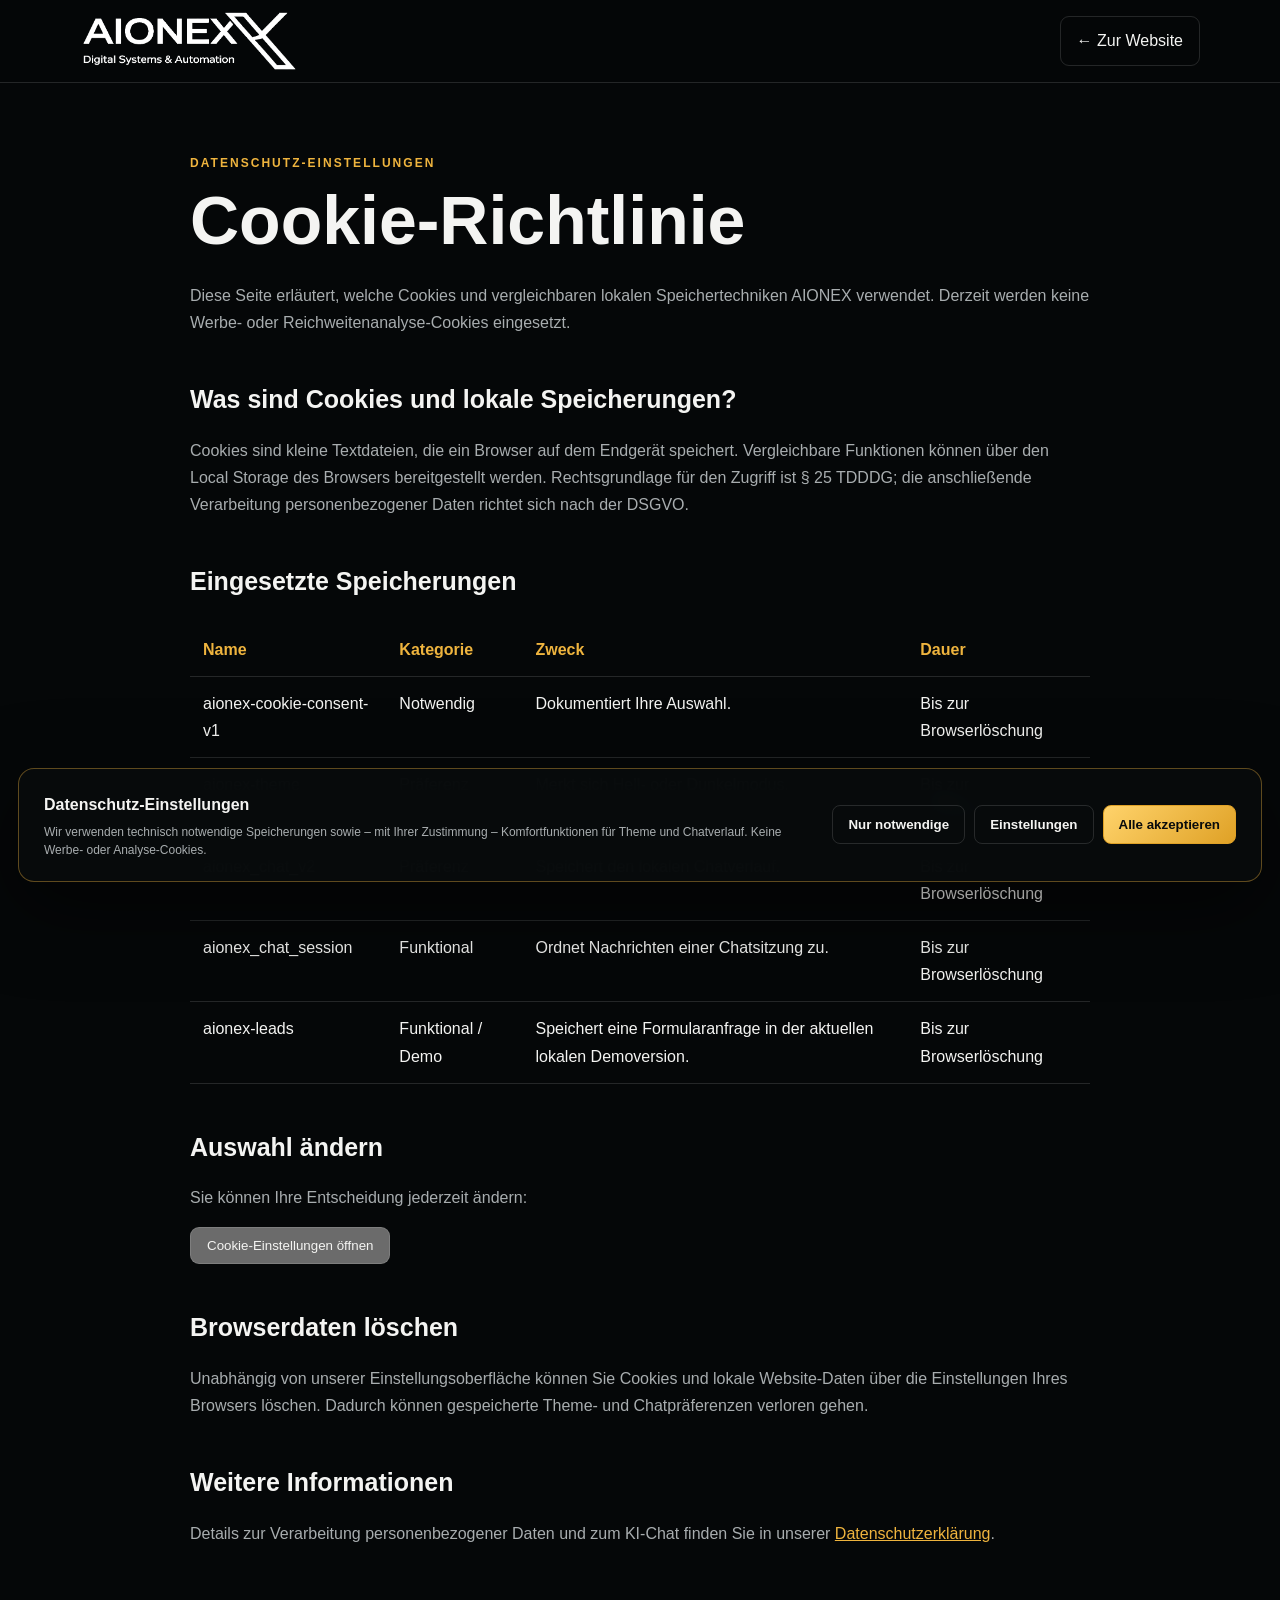
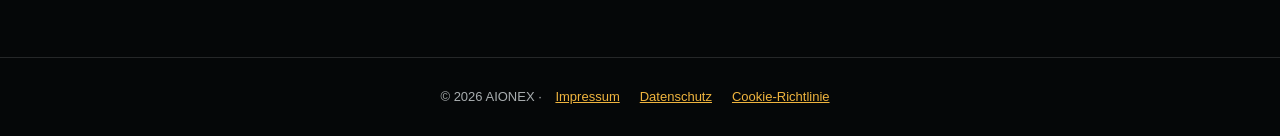
==== cookies.html @ 24230bca "Build AIONEX website with AI chat" ====
<!doctype html>
<html lang="de">
<head>
  <meta charset="UTF-8">
  <meta name="viewport" content="width=device-width,initial-scale=1">
  <title>Cookie-Richtlinie | AIONEX</title>
  <script>document.documentElement.dataset.theme=localStorage.getItem('aionex-theme')||'dark';</script>
  <link rel="stylesheet" href="legal.css">
  <link rel="stylesheet" href="cookies.css">
</head>
<body>
  <header class="legal-header"><nav class="legal-nav"><a class="legal-logo" href="index.html"><img src="assets/aionex-logo.png" alt="AIONEX"></a><a class="legal-back" href="index.html">← Zur Website</a></nav></header>
  <main class="legal-main">
    <div class="legal-kicker">Datenschutz-Einstellungen</div><h1>Cookie-Richtlinie</h1>
    <p>Diese Seite erläutert, welche Cookies und vergleichbaren lokalen Speichertechniken AIONEX verwendet. Derzeit werden keine Werbe- oder Reichweitenanalyse-Cookies eingesetzt.</p>
    <h2>Was sind Cookies und lokale Speicherungen?</h2><p>Cookies sind kleine Textdateien, die ein Browser auf dem Endgerät speichert. Vergleichbare Funktionen können über den Local Storage des Browsers bereitgestellt werden. Rechtsgrundlage für den Zugriff ist § 25 TDDDG; die anschließende Verarbeitung personenbezogener Daten richtet sich nach der DSGVO.</p>
    <h2>Eingesetzte Speicherungen</h2>
    <table class="legal-table"><thead><tr><th>Name</th><th>Kategorie</th><th>Zweck</th><th>Dauer</th></tr></thead><tbody>
      <tr><td>aionex-cookie-consent-v1</td><td>Notwendig</td><td>Dokumentiert Ihre Auswahl.</td><td>Bis zur Browserlöschung</td></tr>
      <tr><td>aionex-theme</td><td>Präferenz</td><td>Merkt sich Hell- oder Dunkelmodus.</td><td>Bis zur Browserlöschung</td></tr>
      <tr><td>aionex_chat_v2</td><td>Präferenz</td><td>Speichert den lokalen Chatverlauf.</td><td>Bis zur Browserlöschung</td></tr>
      <tr><td>aionex_chat_session</td><td>Funktional</td><td>Ordnet Nachrichten einer Chatsitzung zu.</td><td>Bis zur Browserlöschung</td></tr>
      <tr><td>aionex-leads</td><td>Funktional / Demo</td><td>Speichert eine Formularanfrage in der aktuellen lokalen Demoversion.</td><td>Bis zur Browserlöschung</td></tr>
    </tbody></table>
    <h2>Auswahl ändern</h2><p>Sie können Ihre Entscheidung jederzeit ändern:</p><button class="legal-back cookie-settings-trigger" type="button">Cookie-Einstellungen öffnen</button>
    <h2>Browserdaten löschen</h2><p>Unabhängig von unserer Einstellungsoberfläche können Sie Cookies und lokale Website-Daten über die Einstellungen Ihres Browsers löschen. Dadurch können gespeicherte Theme- und Chatpräferenzen verloren gehen.</p>
    <h2>Weitere Informationen</h2><p>Details zur Verarbeitung personenbezogener Daten und zum KI-Chat finden Sie in unserer <a href="datenschutz.html">Datenschutzerklärung</a>.</p>
  </main>
  <footer class="legal-footer">© 2026 AIONEX · <a href="impressum.html">Impressum</a><a href="datenschutz.html">Datenschutz</a><a href="cookies.html">Cookie-Richtlinie</a></footer>
  <script src="cookies.js"></script>
</body>
</html>
---- legal.css ----
:root{--bg:#050708;--panel:#0d1113;--text:#f4f4f2;--muted:#a8adaf;--gold:#efb43e;--line:rgba(255,255,255,.13);--goldline:rgba(239,180,62,.38)}
*{box-sizing:border-box}html{color-scheme:dark}body{margin:0;background:var(--bg);color:var(--text);font-family:Inter,Arial,sans-serif;line-height:1.7}a{color:var(--gold)}.legal-header{position:sticky;top:0;z-index:10;border-bottom:1px solid var(--line);background:rgba(5,7,8,.92);backdrop-filter:blur(15px)}.legal-nav{width:min(1120px,calc(100% - 36px));height:82px;margin:auto;display:flex;align-items:center;justify-content:space-between}.legal-logo img{display:block;width:220px}.legal-back{padding:10px 16px;border:1px solid var(--line);border-radius:9px;text-decoration:none;color:var(--text)}.legal-main{width:min(900px,calc(100% - 36px));margin:70px auto 110px}.legal-kicker{color:var(--gold);text-transform:uppercase;letter-spacing:.17em;font-size:12px;font-weight:700}.legal-main h1{font-size:clamp(40px,7vw,68px);line-height:1.05;margin:12px 0 25px}.legal-main h2{font-size:25px;margin:42px 0 10px}.legal-main h3{font-size:18px;margin:26px 0 8px}.legal-main p,.legal-main li{color:var(--muted)}.legal-main strong{color:var(--text)}.legal-card{padding:28px;border:1px solid var(--line);border-radius:16px;background:linear-gradient(145deg,#0d1113,#080a0b);margin:22px 0}.legal-warning{border-color:var(--goldline);background:rgba(239,180,62,.07)}.legal-warning strong{color:var(--gold)}.legal-table{width:100%;border-collapse:collapse;margin:20px 0}.legal-table th,.legal-table td{padding:13px;border-bottom:1px solid var(--line);text-align:left;vertical-align:top}.legal-table th{color:var(--gold)}.legal-footer{border-top:1px solid var(--line);padding:28px;text-align:center;color:var(--muted);font-size:13px}.legal-footer a{margin:0 10px}.cookie-settings-trigger{cursor:pointer}.footer-cookie-link{padding:0;border:0;background:transparent;color:#d1d2d2;text-align:left;font:inherit;cursor:pointer}.footer-cookie-link:hover{color:var(--gold)}
html[data-theme="light"]{--bg:#f5f4f0;--panel:#fff;--text:#111416;--muted:#626769;--line:rgba(17,20,22,.14);color-scheme:light}html[data-theme="light"] .legal-header{background:rgba(250,249,246,.92)}html[data-theme="light"] .legal-logo img{filter:invert(1)}html[data-theme="light"] .legal-card{background:#fff}
@media(max-width:600px){.legal-logo img{width:165px}.legal-main{margin-top:45px}.legal-table{font-size:12px}.legal-table th,.legal-table td{padding:9px}}
---- cookies.css ----
.cookie-banner{position:fixed;z-index:500;left:18px;right:18px;bottom:18px;display:flex;align-items:center;justify-content:space-between;gap:30px;padding:22px 25px;border:1px solid var(--goldline,rgba(239,180,62,.38));border-radius:16px;background:rgba(8,11,12,.97);color:var(--text,#f4f4f2);box-shadow:0 25px 80px rgba(0,0,0,.55);backdrop-filter:blur(18px)}.cookie-banner[hidden]{display:none}.cookie-banner strong{font-size:16px}.cookie-banner p{max-width:760px;margin:5px 0 0;color:var(--muted,#a8adaf);font-size:12px;line-height:1.5}.cookie-actions{display:flex;gap:9px;flex:0 0 auto}.cookie-actions button,.cookie-save{padding:11px 15px;border:1px solid var(--line,rgba(255,255,255,.13));border-radius:8px;background:transparent;color:inherit;font-weight:600;cursor:pointer}.cookie-actions .cookie-primary,.cookie-primary{border-color:#dfa126;background:linear-gradient(135deg,#ffd36b,#dfa126);color:#090b0c}.cookie-modal{position:fixed;inset:0;z-index:510;display:grid;place-items:center;padding:18px;visibility:hidden;opacity:0;transition:.25s}.cookie-modal.open{visibility:visible;opacity:1}.cookie-backdrop{position:absolute;inset:0;background:rgba(0,0,0,.72);backdrop-filter:blur(8px)}.cookie-dialog{position:relative;width:min(560px,100%);padding:36px;border:1px solid var(--goldline,rgba(239,180,62,.38));border-radius:19px;background:#0b0e10;color:#f4f4f2;box-shadow:0 35px 100px rgba(0,0,0,.6)}.cookie-dialog>span{color:#efb43e;text-transform:uppercase;letter-spacing:.14em;font-size:11px;font-weight:700}.cookie-dialog h2{margin:7px 0 10px;font-size:32px}.cookie-dialog>p{color:#a8adaf;font-size:13px}.cookie-close{position:absolute;right:15px;top:13px;width:35px;height:35px;border:1px solid rgba(255,255,255,.13);border-radius:50%;background:transparent;color:inherit;font-size:23px;cursor:pointer}.cookie-option{display:flex;align-items:center;justify-content:space-between;gap:20px;padding:17px 0;border-top:1px solid rgba(255,255,255,.13)}.cookie-option span{display:flex;flex-direction:column}.cookie-option small{margin-top:4px;color:#a8adaf;line-height:1.45}.cookie-option input{width:22px;height:22px;accent-color:#efb43e}.cookie-detail a{color:#efb43e}.cookie-save{width:100%;margin-top:8px}
html[data-theme="light"] .cookie-banner,html[data-theme="light"] .cookie-dialog{background:rgba(255,255,255,.98);color:#111416;box-shadow:0 25px 75px rgba(40,32,18,.2)}html[data-theme="light"] .cookie-option{border-top-color:rgba(17,20,22,.14)}html[data-theme="light"] .cookie-close{border-color:rgba(17,20,22,.14)}
@media(max-width:760px){.cookie-banner{flex-direction:column;align-items:stretch;gap:15px}.cookie-actions{display:grid;grid-template-columns:1fr 1fr}.cookie-actions .cookie-primary{grid-column:1/-1}.cookie-dialog{padding:30px 20px}}
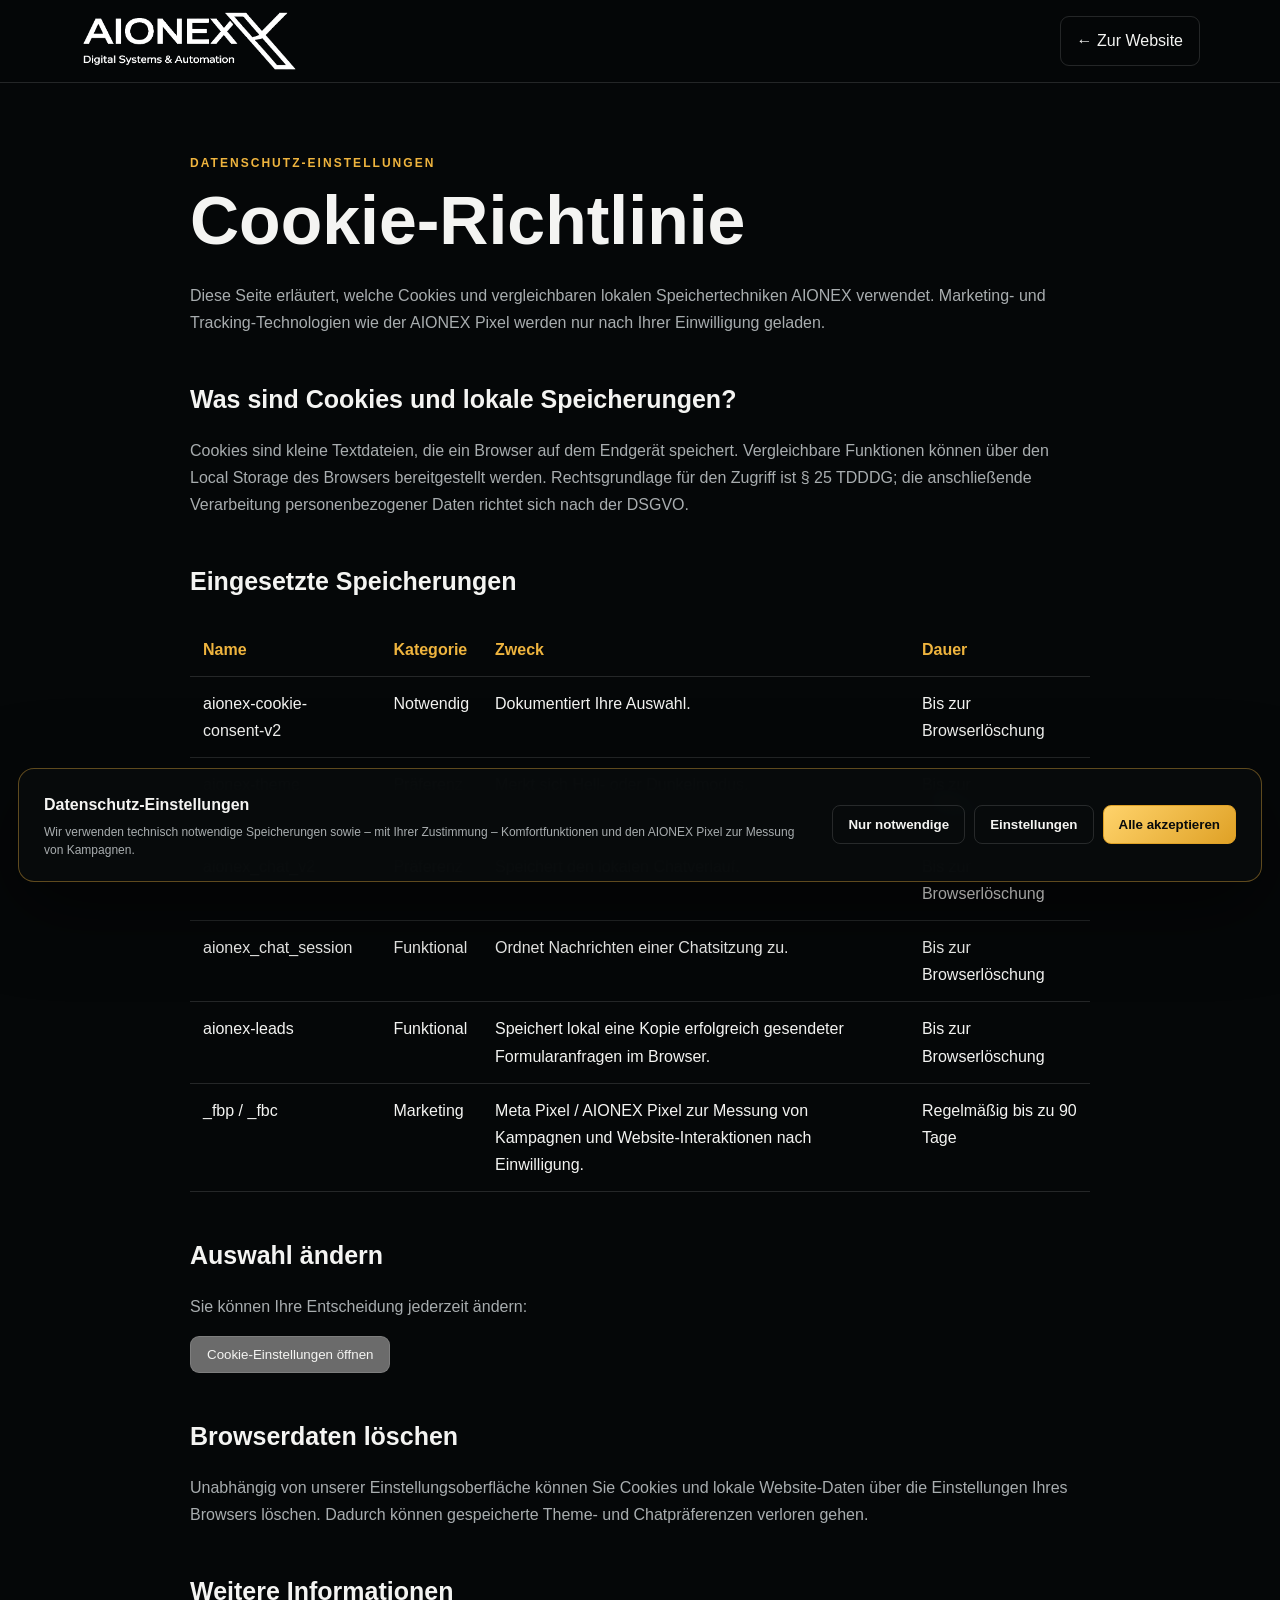
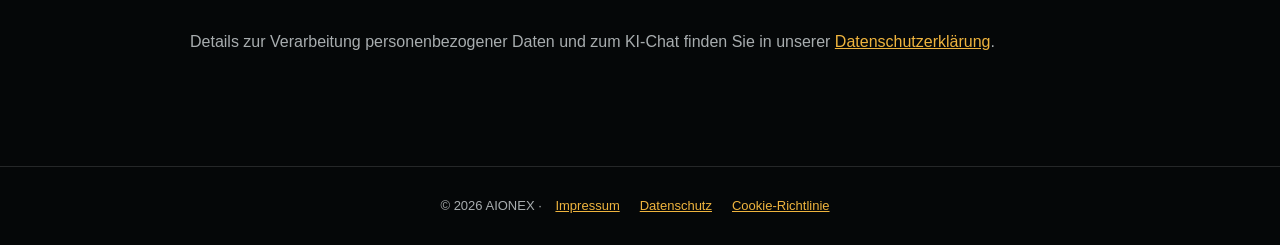
==== commit e1f6d3fe: "feat: add multilingual SEO and lead capture Co-authored-by: Cursor <cursoragent@cursor.com>" ====
--- a/cookies.html
+++ b/cookies.html
@@ -3,6 +3,8 @@
 <head>
   <meta charset="UTF-8">
   <meta name="viewport" content="width=device-width,initial-scale=1">
+  <meta name="description" content="Cookie-Richtlinie von AIONEX mit Informationen zu notwendigen Speicherungen, Präferenzen und AIONEX Pixel.">
+  <link rel="canonical" href="https://aionex.studio/cookies.html">
   <title>Cookie-Richtlinie | AIONEX</title>
   <script>document.documentElement.dataset.theme=localStorage.getItem('aionex-theme')||'dark';</script>
   <link rel="stylesheet" href="legal.css">
@@ -12,21 +14,22 @@
   <header class="legal-header"><nav class="legal-nav"><a class="legal-logo" href="index.html"><img src="assets/aionex-logo.png" alt="AIONEX"></a><a class="legal-back" href="index.html">← Zur Website</a></nav></header>
   <main class="legal-main">
     <div class="legal-kicker">Datenschutz-Einstellungen</div><h1>Cookie-Richtlinie</h1>
-    <p>Diese Seite erläutert, welche Cookies und vergleichbaren lokalen Speichertechniken AIONEX verwendet. Derzeit werden keine Werbe- oder Reichweitenanalyse-Cookies eingesetzt.</p>
+    <p>Diese Seite erläutert, welche Cookies und vergleichbaren lokalen Speichertechniken AIONEX verwendet. Marketing- und Tracking-Technologien wie der AIONEX Pixel werden nur nach Ihrer Einwilligung geladen.</p>
     <h2>Was sind Cookies und lokale Speicherungen?</h2><p>Cookies sind kleine Textdateien, die ein Browser auf dem Endgerät speichert. Vergleichbare Funktionen können über den Local Storage des Browsers bereitgestellt werden. Rechtsgrundlage für den Zugriff ist § 25 TDDDG; die anschließende Verarbeitung personenbezogener Daten richtet sich nach der DSGVO.</p>
     <h2>Eingesetzte Speicherungen</h2>
     <table class="legal-table"><thead><tr><th>Name</th><th>Kategorie</th><th>Zweck</th><th>Dauer</th></tr></thead><tbody>
-      <tr><td>aionex-cookie-consent-v1</td><td>Notwendig</td><td>Dokumentiert Ihre Auswahl.</td><td>Bis zur Browserlöschung</td></tr>
+      <tr><td>aionex-cookie-consent-v2</td><td>Notwendig</td><td>Dokumentiert Ihre Auswahl.</td><td>Bis zur Browserlöschung</td></tr>
       <tr><td>aionex-theme</td><td>Präferenz</td><td>Merkt sich Hell- oder Dunkelmodus.</td><td>Bis zur Browserlöschung</td></tr>
       <tr><td>aionex_chat_v2</td><td>Präferenz</td><td>Speichert den lokalen Chatverlauf.</td><td>Bis zur Browserlöschung</td></tr>
       <tr><td>aionex_chat_session</td><td>Funktional</td><td>Ordnet Nachrichten einer Chatsitzung zu.</td><td>Bis zur Browserlöschung</td></tr>
-      <tr><td>aionex-leads</td><td>Funktional / Demo</td><td>Speichert eine Formularanfrage in der aktuellen lokalen Demoversion.</td><td>Bis zur Browserlöschung</td></tr>
+      <tr><td>aionex-leads</td><td>Funktional</td><td>Speichert lokal eine Kopie erfolgreich gesendeter Formularanfragen im Browser.</td><td>Bis zur Browserlöschung</td></tr>
+      <tr><td>_fbp / _fbc</td><td>Marketing</td><td>Meta Pixel / AIONEX Pixel zur Messung von Kampagnen und Website-Interaktionen nach Einwilligung.</td><td>Regelmäßig bis zu 90 Tage</td></tr>
     </tbody></table>
     <h2>Auswahl ändern</h2><p>Sie können Ihre Entscheidung jederzeit ändern:</p><button class="legal-back cookie-settings-trigger" type="button">Cookie-Einstellungen öffnen</button>
     <h2>Browserdaten löschen</h2><p>Unabhängig von unserer Einstellungsoberfläche können Sie Cookies und lokale Website-Daten über die Einstellungen Ihres Browsers löschen. Dadurch können gespeicherte Theme- und Chatpräferenzen verloren gehen.</p>
     <h2>Weitere Informationen</h2><p>Details zur Verarbeitung personenbezogener Daten und zum KI-Chat finden Sie in unserer <a href="datenschutz.html">Datenschutzerklärung</a>.</p>
   </main>
   <footer class="legal-footer">© 2026 AIONEX · <a href="impressum.html">Impressum</a><a href="datenschutz.html">Datenschutz</a><a href="cookies.html">Cookie-Richtlinie</a></footer>
-  <script src="cookies.js"></script>
+  <script src="cookies.js?v=2"></script>
 </body>
 </html>
